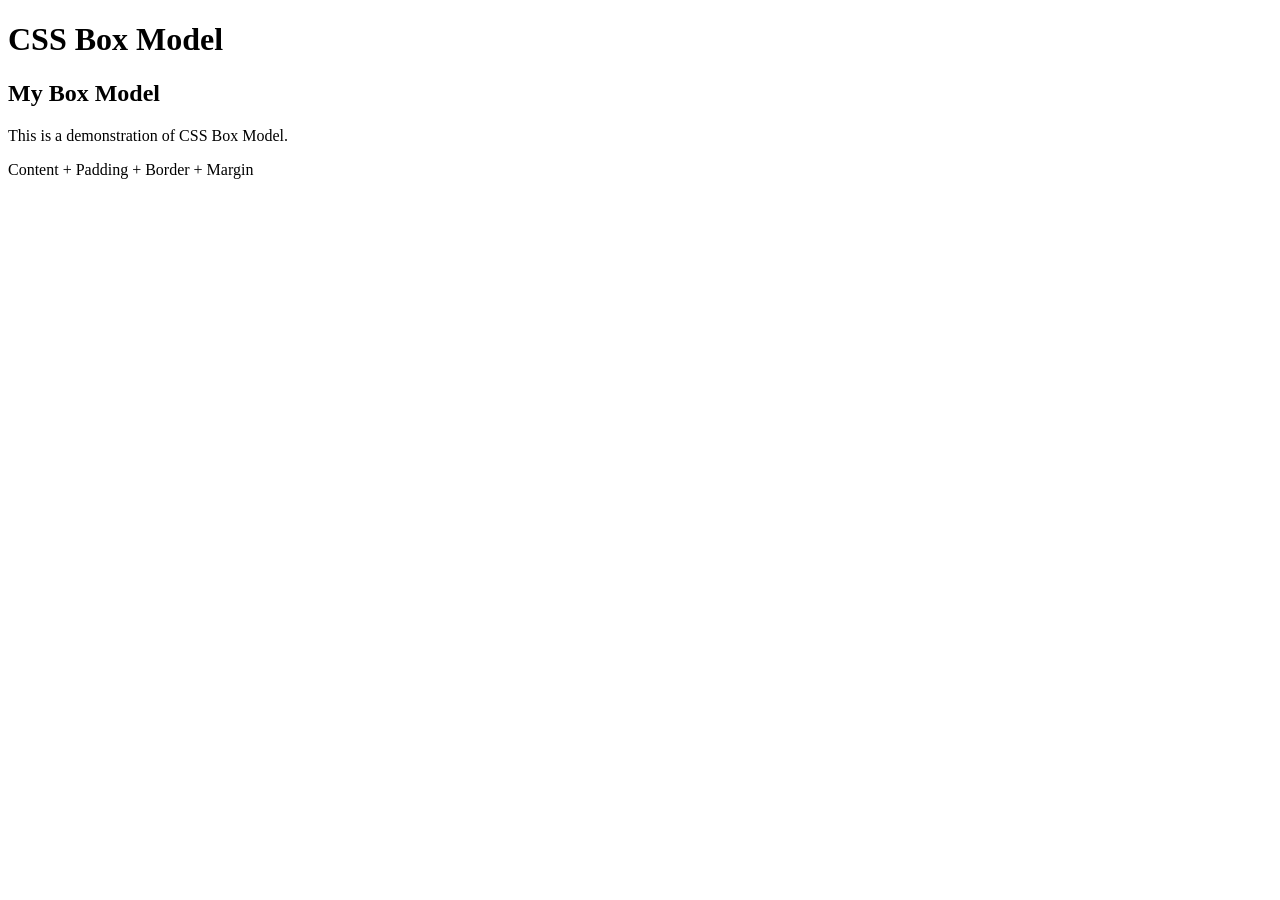
==== week6/index.html @ c201291c "Complete Week 6 Task 6.1 Box Model" ====
<!DOCTYPE html>
<html lang="en">
<head>
    <meta charset="UTF-8">
    <meta name="viewport" content="width=device-width, initial-scale=1.0">
    <title>Week 6 - Profile Card</title>
    <link rel="stylesheet" href="style.css">
</head>
<body>

    <h1>CSS Box Model</h1>

    <div class="box-demo">
        <h2>My Box Model</h2>
        <p>This is a demonstration of CSS Box Model.</p>
        <p>Content + Padding + Border + Margin</p>
    </div>

</body>
</html>
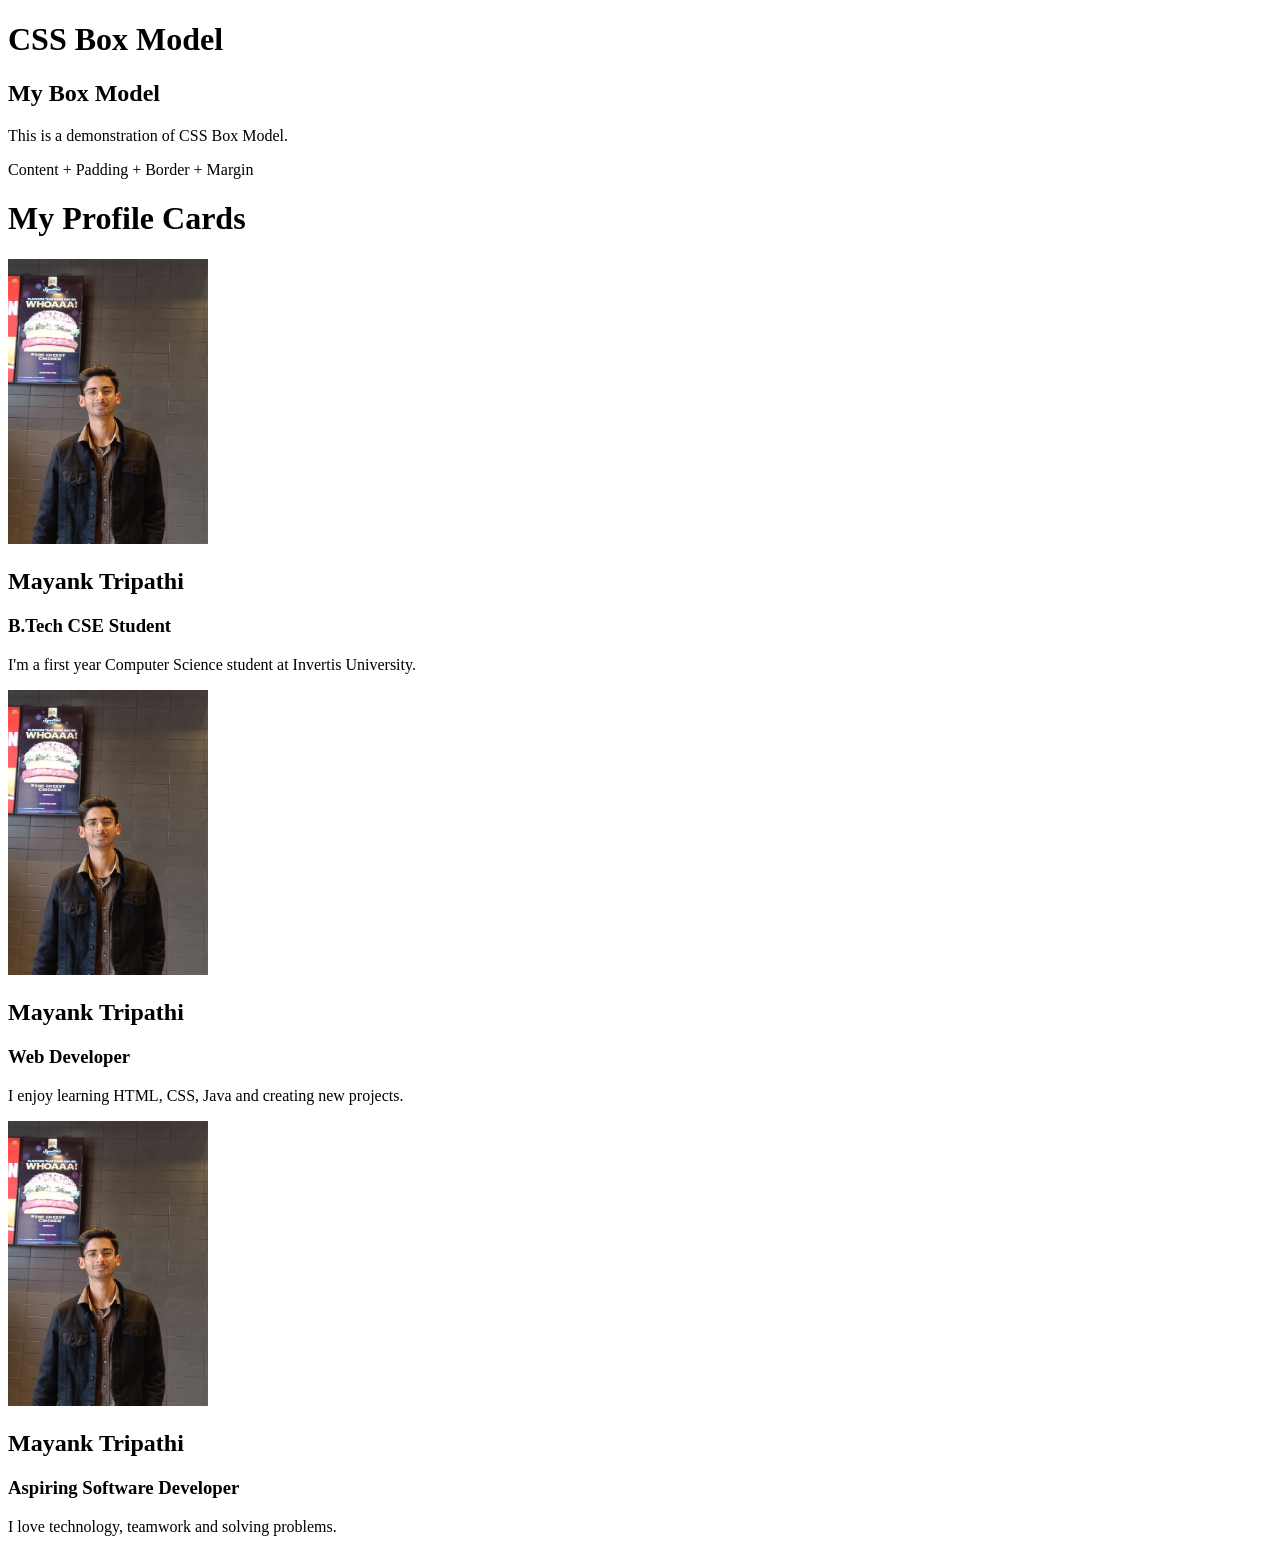
==== commit 603a6106: "Complete Week 6 Task 6.2 Profile Cards" ====
--- a/week6/index.html
+++ b/week6/index.html
@@ -17,5 +17,34 @@
         <p>Content + Padding + Border + Margin</p>
     </div>
 
+<!-- Task 6.2 - Profile Cards -->
+
+<h1>My Profile Cards</h1>
+
+<div class="profile-container">
+
+    <div class="profile-card blue-card">
+        <img src="mayank.jpg" width="200" alt="Mayank Profile Photo">
+        <h2>Mayank Tripathi</h2>
+        <h3>B.Tech CSE Student</h3>
+        <p>I'm a first year Computer Science student at Invertis University.</p>
+    </div>
+
+    <div class="profile-card purple-card">
+        <img src="mayank.jpg"" width="200" alt="Mayank Profile Photo">
+        <h2>Mayank Tripathi</h2>
+        <h3>Web Developer</h3>
+        <p>I enjoy learning HTML, CSS, Java and creating new projects.</p>
+    </div>
+
+    <div class="profile-card green-card">
+        <img src="mayank.jpg"" width="200" alt="Mayank Profile Photo">
+        <h2>Mayank Tripathi</h2>
+        <h3>Aspiring Software Developer</h3>
+        <p>I love technology, teamwork and solving problems.</p>
+    </div>
+
+</div>
+
 </body>
 </html>
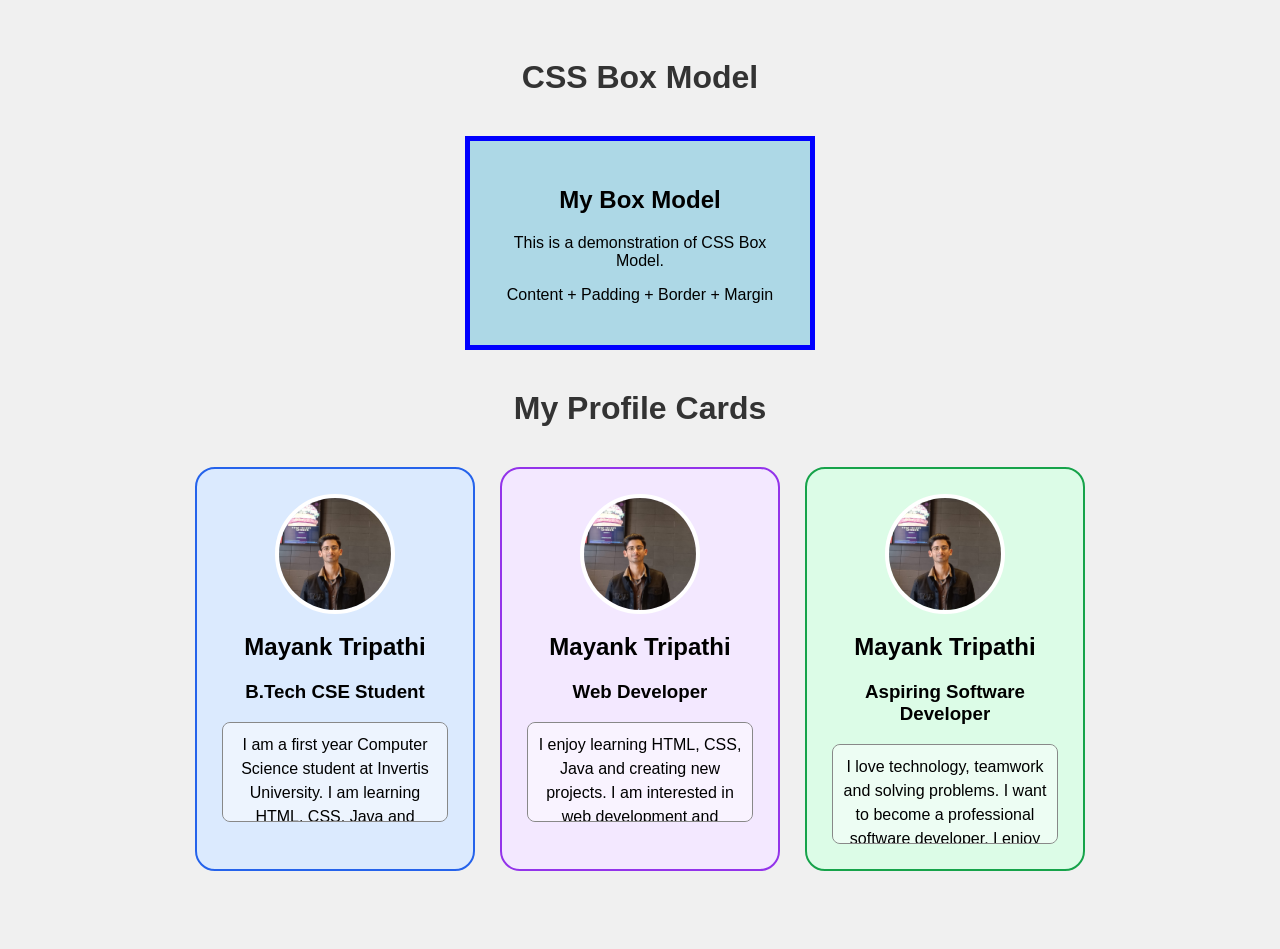
==== commit 9148b9f2: "Complete Week 6 Task 6.3 Scrollable Bio Box" ====
--- a/week6/index.html
+++ b/week6/index.html
@@ -5,7 +5,7 @@
     <meta charset="UTF-8">
     <meta name="viewport" content="width=device-width, initial-scale=1.0">
     <title>Week 6 - Profile Card</title>
-    <link rel="stylesheet" href="style.css">
+    <link rel="stylesheet" href="Style.css">
 </head>
 <body>
 
@@ -17,34 +17,53 @@
         <p>Content + Padding + Border + Margin</p>
     </div>
 
-<!-- Task 6.2 - Profile Cards -->
+    <!-- Task 6.2 - Profile Cards -->
 
-<h1>My Profile Cards</h1>
+    <h1>My Profile Cards</h1>
 
-<div class="profile-container">
+    <div class="profile-container">
 
-    <div class="profile-card blue-card">
-        <img src="mayank.jpg" width="200" alt="Mayank Profile Photo">
-        <h2>Mayank Tripathi</h2>
-        <h3>B.Tech CSE Student</h3>
-        <p>I'm a first year Computer Science student at Invertis University.</p>
+        <!-- Blue Profile Card -->
+        <div class="profile-card blue-card">
+            <img src="mayank.jpg" width="200" alt="Mayank Profile Photo">
+            <h2>Mayank Tripathi</h2>
+            <h3>B.Tech CSE Student</h3>
+
+            <div class="bio-box">
+                I am a first year Computer Science student at Invertis University.
+                I am learning HTML, CSS, Java and Python.
+                My goal is to become a skilled software developer.
+                I enjoy creating projects and solving problems.
+            </div>
+        </div>
+
+        <!-- Purple Profile Card -->
+        <div class="profile-card purple-card">
+            <img src="mayank.jpg" width="200" alt="Mayank Profile Photo">
+            <h2>Mayank Tripathi</h2>
+            <h3>Web Developer</h3>
+
+            <div class="bio-box">
+                I enjoy learning HTML, CSS, Java and creating new projects.
+                I am interested in web development and frontend designing.
+                I practice coding regularly to improve my skills.
+            </div>
+        </div>
+
+        <!-- Green Profile Card -->
+        <div class="profile-card green-card">
+            <img src="mayank.jpg" width="200" alt="Mayank Profile Photo">
+            <h2>Mayank Tripathi</h2>
+            <h3>Aspiring Software Developer</h3>
+
+            <div class="bio-box">
+                I love technology, teamwork and solving problems.
+                I want to become a professional software developer.
+                I enjoy taking part in innovative projects and competitions.
+            </div>
+        </div>
+
     </div>
-
-    <div class="profile-card purple-card">
-        <img src="mayank.jpg"" width="200" alt="Mayank Profile Photo">
-        <h2>Mayank Tripathi</h2>
-        <h3>Web Developer</h3>
-        <p>I enjoy learning HTML, CSS, Java and creating new projects.</p>
-    </div>
-
-    <div class="profile-card green-card">
-        <img src="mayank.jpg"" width="200" alt="Mayank Profile Photo">
-        <h2>Mayank Tripathi</h2>
-        <h3>Aspiring Software Developer</h3>
-        <p>I love technology, teamwork and solving problems.</p>
-    </div>
-
-</div>
 
 </body>
 </html>
--- a/week6/Style.css
+++ b/week6/Style.css
@@ -0,0 +1,91 @@
+
+/* Task 6.1 - CSS Box Model */
+
+* {
+    box-sizing: border-box;
+}
+
+body {
+    font-family: Arial, sans-serif;
+    background-color: #f0f0f0;
+    padding: 30px;
+}
+
+h1 {
+    text-align: center;
+    color: #333;
+}
+
+.box-demo {
+    width: 350px;
+    background-color: lightblue;
+
+    padding: 25px;
+
+    border: 5px solid blue;
+
+    margin: 40px auto;
+
+    text-align: center;
+}
+
+
+/* Task 6.2 - Profile Cards */
+
+.profile-container {
+    display: flex;
+    justify-content: center;
+    flex-wrap: wrap;
+    gap: 25px;
+    margin: 40px auto;
+}
+
+.profile-card {
+    width: 280px;
+    padding: 25px;
+    border: 2px solid;
+    border-radius: 20px;
+    text-align: center;
+    box-sizing: border-box;
+}
+
+.profile-card img {
+    width: 120px;
+    height: 120px;
+    border-radius: 50%;
+    object-fit: cover;
+    border: 4px solid white;
+}
+
+.profile-card h2 {
+    margin-top: 15px;
+}
+
+.blue-card {
+    background-color: #dbeafe;
+    border-color: #2563eb;
+}
+
+.purple-card {
+    background-color: #f3e8ff;
+    border-color: #9333ea;
+}
+
+.green-card {
+    background-color: #dcfce7;
+    border-color: #16a34a;
+}
+
+
+/* Task 6.3 - Scrollable Bio Box */
+
+.bio-box {
+    height: 100px;
+    overflow: auto;
+    padding: 10px;
+    margin-top: 15px;
+    border: 1px solid #888;
+    border-radius: 8px;
+    background-color: rgba(255, 255, 255, 0.5);
+    line-height: 1.5;
+}
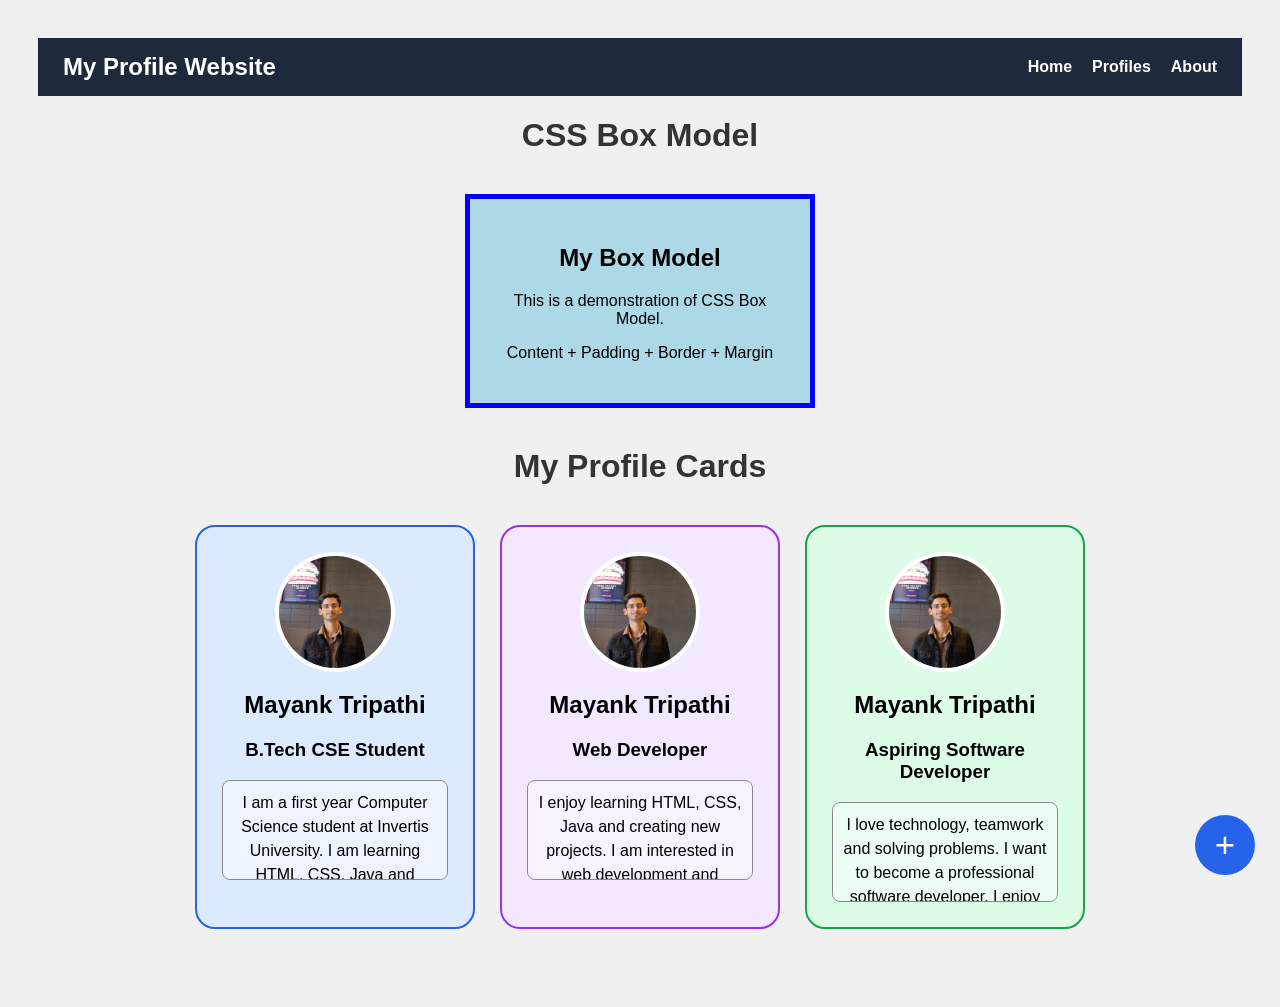
==== commit 9c614267: "Complete Week 6 Task 6.4 Sticky Navbar and Fixed Button" ====
--- a/week6/index.html
+++ b/week6/index.html
@@ -8,10 +8,23 @@
     <link rel="stylesheet" href="Style.css">
 </head>
 <body>
+    
+<!-- Task 6.4 - Sticky Navbar -->
+
+<nav class="navbar">
+    <h2>My Profile Website</h2>
+
+    <div class="nav-links">
+        <a href="#home">Home</a>
+        <a href="#profiles">Profiles</a>
+        <a href="#about">About</a>
+    </div>
+</nav>
+
 
     <h1>CSS Box Model</h1>
 
-    <div class="box-demo">
+    <div class="box-demo" id="about">
         <h2>My Box Model</h2>
         <p>This is a demonstration of CSS Box Model.</p>
         <p>Content + Padding + Border + Margin</p>
@@ -21,7 +34,7 @@
 
     <h1>My Profile Cards</h1>
 
-    <div class="profile-container">
+    <div class="profile-container" id="profiles">
 
         <!-- Blue Profile Card -->
         <div class="profile-card blue-card">
@@ -65,5 +78,12 @@
 
     </div>
 
+
+<!-- Fixed Floating Button -->
+
+<button class="floating-btn" title="Add New Profile">
+    +
+</button>
+
 </body>
 </html>
--- a/week6/Style.css
+++ b/week6/Style.css
@@ -89,3 +89,51 @@
     background-color: rgba(255, 255, 255, 0.5);
     line-height: 1.5;
 }
+
+
+/* Task 6.4 - Sticky Navbar */
+
+.navbar {
+    position: sticky;
+    top: 0;
+    width: 100%;
+    background-color: #1e293b;
+    color: white;
+    padding: 15px 25px;
+    display: flex;
+    justify-content: space-between;
+    align-items: center;
+    z-index: 1000;
+}
+
+.navbar h2 {
+    margin: 0;
+}
+
+.nav-links {
+    display: flex;
+    gap: 20px;
+}
+
+.nav-links a {
+    color: white;
+    text-decoration: none;
+    font-weight: bold;
+}
+
+/* Fixed Floating Plus Button */
+
+.floating-btn {
+    position: fixed;
+    bottom: 25px;
+    right: 25px;
+    width: 60px;
+    height: 60px;
+    border-radius: 50%;
+    border: none;
+    background-color: #2563eb;
+    color: white;
+    font-size: 35px;
+    cursor: pointer;
+    z-index: 2000;
+}
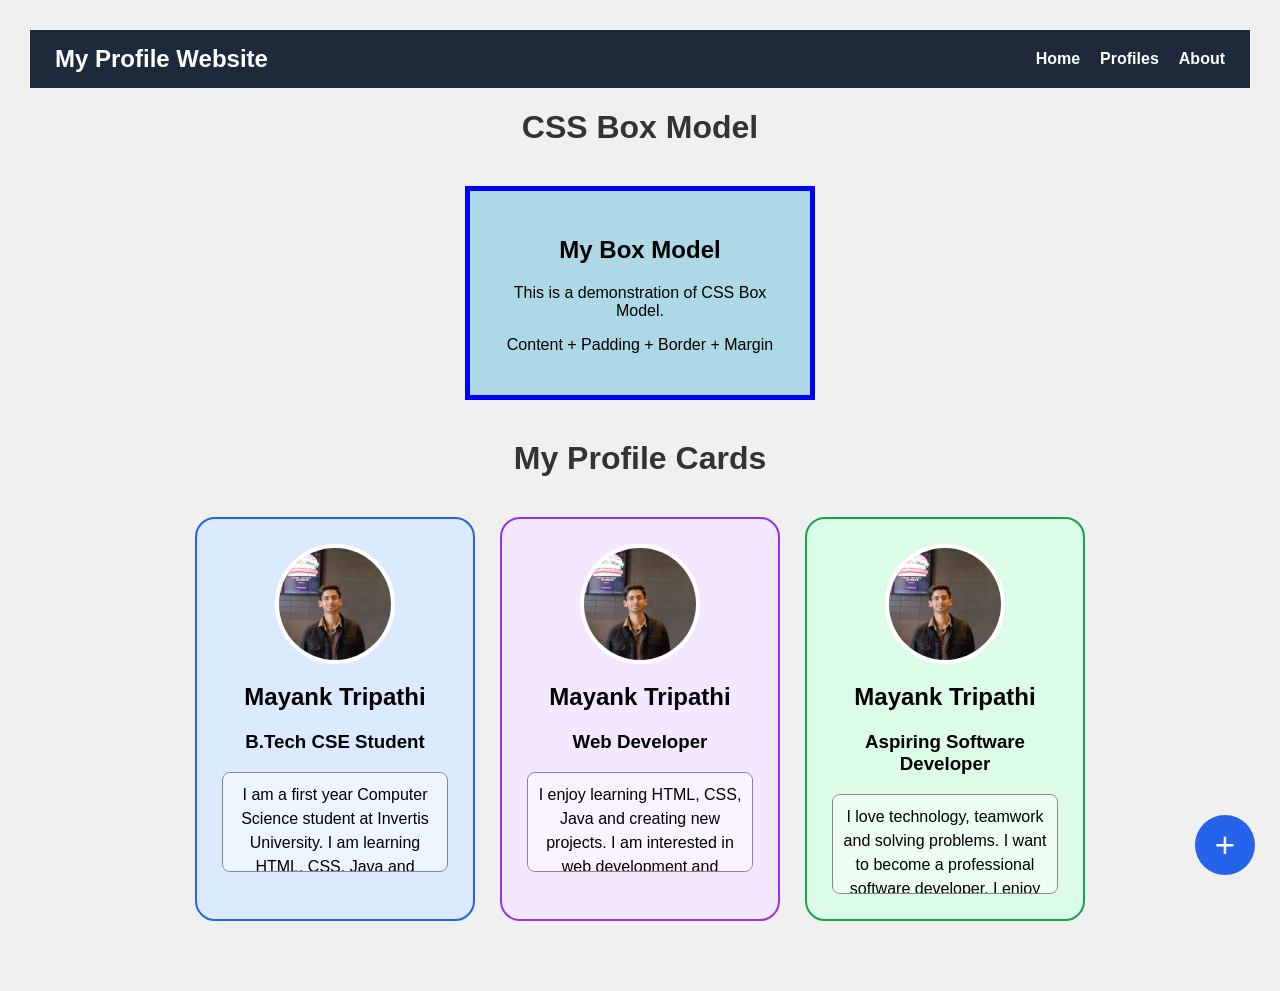
==== commit 79a6a3ae: "Complete Week 6 Task 6.5 Cleanup" ====
--- a/week6/index.html
+++ b/week6/index.html
@@ -7,21 +7,20 @@
     <title>Week 6 - Profile Card</title>
     <link rel="stylesheet" href="Style.css">
 </head>
-<body>
-    
-<!-- Task 6.4 - Sticky Navbar -->
+<body id="home">
 
-<nav class="navbar">
-    <h2>My Profile Website</h2>
+    <!-- Task 6.4 - Sticky Navbar -->
+    <nav class="navbar">
+        <h2>My Profile Website</h2>
 
-    <div class="nav-links">
-        <a href="#home">Home</a>
-        <a href="#profiles">Profiles</a>
-        <a href="#about">About</a>
-    </div>
-</nav>
+        <div class="nav-links">
+            <a href="#home">Home</a>
+            <a href="#profiles">Profiles</a>
+            <a href="#about">About</a>
+        </div>
+    </nav>
 
-
+    <!-- Task 6.1 - Box Model -->
     <h1>CSS Box Model</h1>
 
     <div class="box-demo" id="about">
@@ -31,14 +30,13 @@
     </div>
 
     <!-- Task 6.2 - Profile Cards -->
-
     <h1>My Profile Cards</h1>
 
     <div class="profile-container" id="profiles">
 
         <!-- Blue Profile Card -->
         <div class="profile-card blue-card">
-            <img src="mayank.jpg" width="200" alt="Mayank Profile Photo">
+            <img src="mayank.jpg" class="profile-avatar" alt="Mayank Profile Photo">
             <h2>Mayank Tripathi</h2>
             <h3>B.Tech CSE Student</h3>
 
@@ -52,7 +50,7 @@
 
         <!-- Purple Profile Card -->
         <div class="profile-card purple-card">
-            <img src="mayank.jpg" width="200" alt="Mayank Profile Photo">
+            <img src="mayank.jpg" class="profile-avatar" alt="Mayank Profile Photo">
             <h2>Mayank Tripathi</h2>
             <h3>Web Developer</h3>
 
@@ -65,7 +63,7 @@
 
         <!-- Green Profile Card -->
         <div class="profile-card green-card">
-            <img src="mayank.jpg" width="200" alt="Mayank Profile Photo">
+            <img src="mayank.jpg" class="profile-avatar" alt="Mayank Profile Photo">
             <h2>Mayank Tripathi</h2>
             <h3>Aspiring Software Developer</h3>
 
@@ -78,12 +76,10 @@
 
     </div>
 
-
-<!-- Fixed Floating Button -->
-
-<button class="floating-btn" title="Add New Profile">
-    +
-</button>
+    <!-- Task 6.4 - Fixed Floating Button -->
+    <button class="floating-btn" title="Add New Profile">
+        +
+    </button>
 
 </body>
 </html>
--- a/week6/Style.css
+++ b/week6/Style.css
@@ -9,6 +9,7 @@
     font-family: Arial, sans-serif;
     background-color: #f0f0f0;
     padding: 30px;
+    margin: 0;
 }
 
 h1 {
@@ -16,19 +17,16 @@
     color: #333;
 }
 
+/* Box Model Demo */
+
 .box-demo {
     width: 350px;
     background-color: lightblue;
-
     padding: 25px;
-
     border: 5px solid blue;
-
     margin: 40px auto;
-
     text-align: center;
 }
-
 
 /* Task 6.2 - Profile Cards */
 
@@ -46,10 +44,9 @@
     border: 2px solid;
     border-radius: 20px;
     text-align: center;
-    box-sizing: border-box;
 }
 
-.profile-card img {
+.profile-avatar {
     width: 120px;
     height: 120px;
     border-radius: 50%;
@@ -60,6 +57,8 @@
 .profile-card h2 {
     margin-top: 15px;
 }
+
+/* Profile Card Colour Versions */
 
 .blue-card {
     background-color: #dbeafe;
@@ -76,8 +75,7 @@
     border-color: #16a34a;
 }
 
-
-/* Task 6.3 - Scrollable Bio Box */
+/* Task 6.3 - Scrollable Bio */
 
 .bio-box {
     height: 100px;
@@ -90,8 +88,7 @@
     line-height: 1.5;
 }
 
-
-/* Task 6.4 - Sticky Navbar */
+/* Task 6.4 - Sticky Navigation Bar */
 
 .navbar {
     position: sticky;
@@ -121,7 +118,7 @@
     font-weight: bold;
 }
 
-/* Fixed Floating Plus Button */
+/* Fixed Floating Button */
 
 .floating-btn {
     position: fixed;
